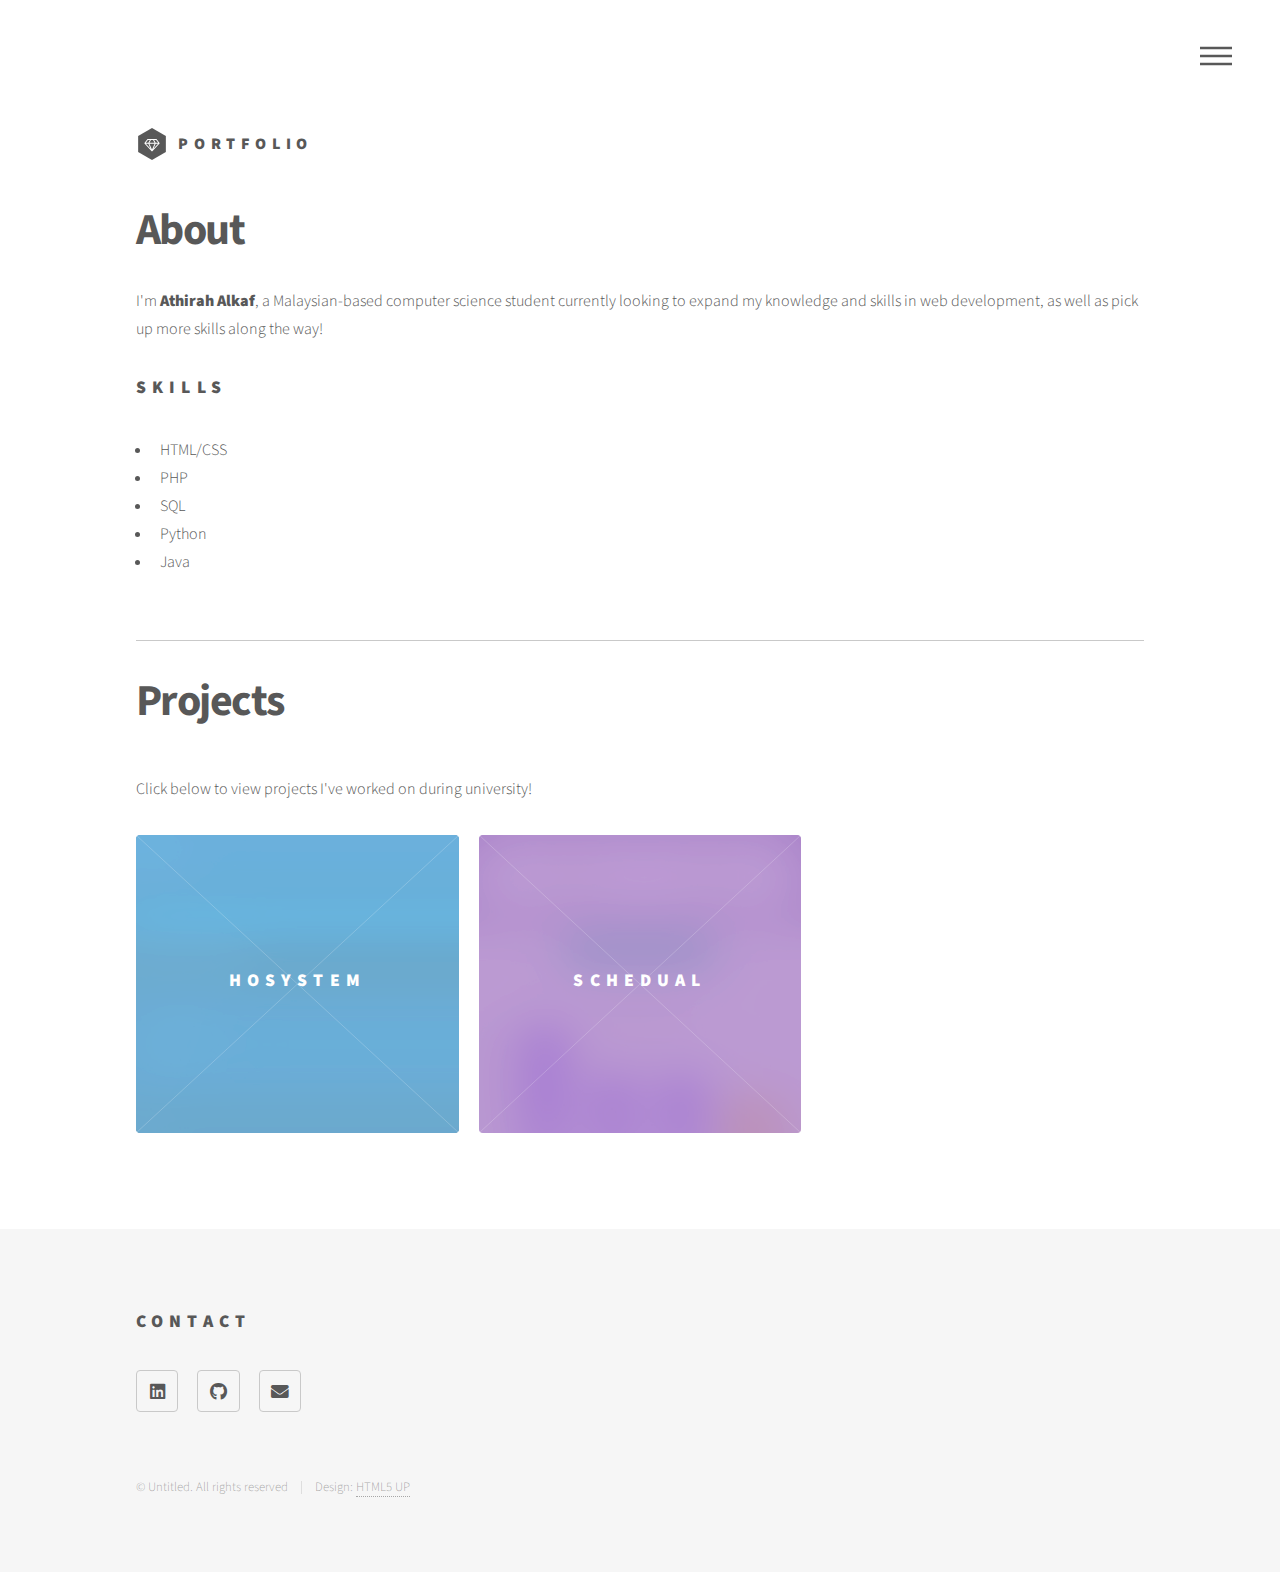
==== index.html @ 3744b85b "Add files via upload" ====
<!DOCTYPE HTML>
<!--
	Phantom by HTML5 UP
	html5up.net | @ajlkn
	Free for personal and commercial use under the CCA 3.0 license (html5up.net/license)
-->
<html>
	<head>
		<title>Athirah Alkaf | Portfolio </title>
		<meta charset="utf-8" />
		<meta name="viewport" content="width=device-width, initial-scale=1, user-scalable=no" />
		<link rel="stylesheet" href="assets/css/main.css" />
		<noscript><link rel="stylesheet" href="assets/css/noscript.css" /></noscript>
	</head>
	<body class="is-preload">
		<!-- Wrapper -->
			<div id="wrapper">

				<!-- Header -->
					<header id="header">
						<div class="inner">

							<!-- Logo -->
								<a href="index.html" class="logo">
									<span class="symbol"><img src="images/logo.svg" alt="" /></span><span class="title">Portfolio</span>
								</a>
							<!-- Nav -->
								<nav>
									<ul>
										<li><a href="#menu">Menu</a></li>
									</ul>
								</nav>
						</div>
					</header>

				<!-- Menu -->
				<nav id="menu">
					<h2>Menu</h2>
					<ul>
						<li><a href="index.html">Home</a></li>
						<li><a href="hosys.html">Hosystem</a></li>
						<li><a href="schedual.html">Schedual</a></li>
					</ul>
				</nav>

				<!-- Main -->
					<div id="main">
						<div class="inner">
							<header>
								<h1>About</h1>
								<p>I'm  <b>Athirah Alkaf</b>, a Malaysian-based computer science student currently looking to expand my knowledge and skills in web development, as well as pick up more skills along the way!</p>
							</header>
							<section>
								<div class="row">
									<div class="col-6 col-12-medium">
										<h2>Skills</h3>
										<ul>
											<li>HTML/CSS</li>
											<li>PHP</li>
											<li>SQL</li>
											<li>Python</li>
											<li>Java</li>
										</ul>
									</div>
								</div>
								<hr>
								<h1>Projects</h1>
								<p>Click below to view projects I've worked on during university!</p>
							</section>
							<section class="tiles">
								<article class="style2">
									<span class="image">
										<img src="images/pic_hosys.jpg" alt="blurred project" />
									</span>
									<a href="hosys.html">
										<h2>Hosystem</h2>
										<div class="content">
											<p>A web-based hospital management system
												for booking appointments.</p>
										</div>
									</a>
								</article>
								<article class="style5">
									<span class="image">
										<img src="images/pic_sched.jpg" alt="blurred project" />
									</span>
									<a href="schedual.html">
										<h2>Schedual</h2>
										<div class="content">
											<p>A web-based scheduling system with slight 
												game mechanics.</p>
										</div>
									</a>
								</article>
							</section>
						</div>
					</div>

				<!-- Footer -->
					<footer id="footer">
						<div class="inner">
							<section>
								<h2>Contact</h2>
								<ul class="icons">
									<li><a href="https://www.linkedin.com/in/athirah-alkaf/" class="icon brands style2 fa-brands fa-linkedin"><span class="label">LinkedIn</span></a></li>
									<li><a href="https://github.com/nuratha" class="icon brands style2 fa-github"><span class="label">GitHub</span></a></li>
									<li><a href="mailto:nurathirah.alkaf@gmail.com" class="icon solid style2 fa-envelope"><span class="label">Email</span></a></li>
								</ul>
							</section>
							<ul class="copyright">
								<li>&copy; Untitled. All rights reserved</li><li>Design: <a href="http://html5up.net">HTML5 UP</a></li>
							</ul>
						</div>
					</footer>

			</div>

		<!-- Scripts -->
			<script src="assets/js/jquery.min.js"></script>
			<script src="assets/js/browser.min.js"></script>
			<script src="assets/js/breakpoints.min.js"></script>
			<script src="assets/js/util.js"></script>
			<script src="assets/js/main.js"></script>

	</body>
</html>
---- assets/css/main.css ----
@import url(fontawesome-all.min.css);
@import url("https://fonts.googleapis.com/css?family=Source+Sans+Pro:300,700,900");

/*
	Phantom by HTML5 UP
	html5up.net | @ajlkn
	Free for personal and commercial use under the CCA 3.0 license (html5up.net/license)
*/

html, body, div, span, applet, object,
iframe, h1, h2, h3, h4, h5, h6, p, blockquote,
pre, a, abbr, acronym, address, big, cite,
code, del, dfn, em, img, ins, kbd, q, s, samp,
small, strike, strong, sub, sup, tt, var, b,
u, i, center, dl, dt, dd, ol, ul, li, fieldset,
form, label, legend, table, caption, tbody,
tfoot, thead, tr, th, td, article, aside,
canvas, details, embed, figure, figcaption,
footer, header, hgroup, menu, nav, output, ruby,
section, summary, time, mark, audio, video {
	margin: 0;
	padding: 0;
	border: 0;
	font-size: 100%;
	font: inherit;
	vertical-align: baseline;}

article, aside, details, figcaption, figure,
footer, header, hgroup, menu, nav, section {
	display: block;}

body {
	line-height: 1;
}

ol, ul {
	list-style: none;
}

blockquote, q {
	quotes: none;
}

	blockquote:before, blockquote:after, q:before, q:after {
		content: '';
		content: none;
	}

table {
	border-collapse: collapse;
	border-spacing: 0;
}

body {
	-webkit-text-size-adjust: none;
}

mark {
	background-color: transparent;
	color: inherit;
}

input::-moz-focus-inner {
	border: 0;
	padding: 0;
}

input, select, textarea {
	-moz-appearance: none;
	-webkit-appearance: none;
	-ms-appearance: none;
	appearance: none;
}

/* Basic */

	@-ms-viewport {
		width: device-width;
	}

	body {
		-ms-overflow-style: scrollbar;
	}

	@media screen and (max-width: 480px) {

		html, body {
			min-width: 320px;
		}

	}

	html {
		box-sizing: border-box;
	}

	*, *:before, *:after {
		box-sizing: inherit;
	}

	body {
		background: #ffffff;
	}

		body.is-preload *, body.is-preload *:before, body.is-preload *:after {
			-moz-animation: none !important;
			-webkit-animation: none !important;
			-ms-animation: none !important;
			animation: none !important;
			-moz-transition: none !important;
			-webkit-transition: none !important;
			-ms-transition: none !important;
			transition: none !important;
		}

/* Type */

	body, input, select, textarea {
		color: #585858;
		font-family: "Source Sans Pro", Helvetica, sans-serif;
		font-size: 16pt;
		font-weight: 300;
		line-height: 1.75;
	}

		@media screen and (max-width: 1680px) {

			body, input, select, textarea {
				font-size: 14pt;
			}

		}

		@media screen and (max-width: 1280px) {

			body, input, select, textarea {
				font-size: 12pt;
			}

		}

	a {
		-moz-transition: border-bottom-color 0.2s ease, color 0.2s ease;
		-webkit-transition: border-bottom-color 0.2s ease, color 0.2s ease;
		-ms-transition: border-bottom-color 0.2s ease, color 0.2s ease;
		transition: border-bottom-color 0.2s ease, color 0.2s ease;
		text-decoration: none;
		color: #585858;
		border-bottom: dotted 1px rgba(88, 88, 88, 0.5);
	}

		a:hover {
			border-bottom-color: transparent;
			color: #f2849e !important;
		}

	strong, b {
		font-weight: 900;
	}

	em, i {
		font-style: italic;
	}

	p {
		margin: 0 0 2em 0;
	}

	h1 {
		font-size: 2.75em;
		font-weight: 700;
		line-height: 1.3;
		margin: 0 0 1em 0;
		letter-spacing: -0.035em;
	}

		h1 a {
			color: inherit;
		}

		@media screen and (max-width: 736px) {

			h1 {
				font-size: 2em;
				margin: 0 0 1em 0;
			}

		}

		@media screen and (max-width: 360px) {

			h1 {
				font-size: 1.75em;
			}

		}

	h2, h3, h4, h5, h6 {
		font-weight: 900;
		line-height: 1.5;
		margin: 0 0 2em 0;
		text-transform: uppercase;
		letter-spacing: 0.35em;
	}

		h2 a, h3 a, h4 a, h5 a, h6 a {
			color: inherit;
		}

	h2 {
		font-size: 1.1em;
	}

	h3 {
		font-size: 1em;
	}

	h4 {
		font-size: 0.8em;
	}

	h5 {
		font-size: 0.8em;
	}

	h6 {
		font-size: 0.8em;
	}

	@media screen and (max-width: 980px) {

		h1 br, h2 br, h3 br, h4 br, h5 br, h6 br {
			display: none;
		}

	}

	@media screen and (max-width: 736px) {

		h2 {
			font-size: 1em;
		}

		h3 {
			font-size: 0.8em;
		}

	}

	sub {
		font-size: 0.8em;
		position: relative;
		top: 0.5em;
	}

	sup {
		font-size: 0.8em;
		position: relative;
		top: -0.5em;
	}

	blockquote {
		border-left: solid 4px #c9c9c9;
		font-style: italic;
		margin: 0 0 2em 0;
		padding: 0.5em 0 0.5em 2em;
	}

	code {
		background: rgba(144, 144, 144, 0.075);
		border-radius: 4px;
		border: solid 1px #c9c9c9;
		font-family: "Courier New", monospace;
		font-size: 0.9em;
		margin: 0 0.25em;
		padding: 0.25em 0.65em;
	}

	pre {
		-webkit-overflow-scrolling: touch;
		font-family: "Courier New", monospace;
		font-size: 0.9em;
		margin: 0 0 2em 0;
	}

		pre code {
			display: block;
			line-height: 1.75;
			padding: 1em 1.5em;
			overflow-x: auto;
		}

	hr {
		border: 0;
		border-bottom: solid 1px #c9c9c9;
		margin: 2em 0;
	}

		hr.major {
			margin: 3em 0;
		}

	.align-left {
		text-align: left;
	}

	.align-center {
		text-align: center;
	}

	.align-right {
		text-align: right;
	}

	.img-center {
		display: block;
  		margin-left: auto;
  		margin-right: auto;
	}

/* Row */

	.row {
		display: flex;
		flex-wrap: wrap;
		box-sizing: border-box;
		align-items: stretch;
	}

		.row > * {
			box-sizing: border-box;
		}

		.row.gtr-uniform > * > :last-child {
			margin-bottom: 0;
		}

		.row.aln-left {
			justify-content: flex-start;
		}

		.row.aln-center {
			justify-content: center;
		}

		.row.aln-right {
			justify-content: flex-end;
		}

		.row.aln-top {
			align-items: flex-start;
		}

		.row.aln-middle {
			align-items: center;
		}

		.row.aln-bottom {
			align-items: flex-end;
		}

		.row > .imp {
			order: -1;
		}

		.row > .col-1 {
			width: 8.33333%;
		}

		.row > .off-1 {
			margin-left: 8.33333%;
		}

		.row > .col-2 {
			width: 16.66667%;
		}

		.row > .off-2 {
			margin-left: 16.66667%;
		}

		.row > .col-3 {
			width: 25%;
		}

		.row > .off-3 {
			margin-left: 25%;
		}

		.row > .col-4 {
			width: 33.33333%;
		}

		.row > .off-4 {
			margin-left: 33.33333%;
		}

		.row > .col-5 {
			width: 41.66667%;
		}

		.row > .off-5 {
			margin-left: 41.66667%;
		}

		.row > .col-6 {
			width: 50%;
		}

		.row > .off-6 {
			margin-left: 50%;
		}

		.row > .col-7 {
			width: 58.33333%;
		}

		.row > .off-7 {
			margin-left: 58.33333%;
		}

		.row > .col-8 {
			width: 66.66667%;
		}

		.row > .off-8 {
			margin-left: 66.66667%;
		}

		.row > .col-9 {
			width: 75%;
		}

		.row > .off-9 {
			margin-left: 75%;
		}

		.row > .col-10 {
			width: 83.33333%;
		}

		.row > .off-10 {
			margin-left: 83.33333%;
		}

		.row > .col-11 {
			width: 91.66667%;
		}

		.row > .off-11 {
			margin-left: 91.66667%;
		}

		.row > .col-12 {
			width: 100%;
		}

		.row > .off-12 {
			margin-left: 100%;
		}

		.row.gtr-0 {
			margin-top: 0;
			margin-left: 0em;
		}

			.row.gtr-0 > * {
				padding: 0 0 0 0em;
			}

			.row.gtr-0.gtr-uniform {
				margin-top: 0em;
			}

				.row.gtr-0.gtr-uniform > * {
					padding-top: 0em;
				}

		.row.gtr-25 {
			margin-top: 0;
			margin-left: -0.5em;
		}

			.row.gtr-25 > * {
				padding: 0 0 0 0.5em;
			}

			.row.gtr-25.gtr-uniform {
				margin-top: -0.5em;
			}

				.row.gtr-25.gtr-uniform > * {
					padding-top: 0.5em;
				}

		.row.gtr-50 {
			margin-top: 0;
			margin-left: -1em;
		}

			.row.gtr-50 > * {
				padding: 0 0 0 1em;
			}

			.row.gtr-50.gtr-uniform {
				margin-top: -1em;
			}

				.row.gtr-50.gtr-uniform > * {
					padding-top: 1em;
				}

		.row {
			margin-top: 0;
			margin-left: -2em;
		}

			.row > * {
				padding: 0 0 0 2em;
			}

			.row.gtr-uniform {
				margin-top: -2em;
			}

				.row.gtr-uniform > * {
					padding-top: 2em;
				}

		.row.gtr-150 {
			margin-top: 0;
			margin-left: -3em;
		}

			.row.gtr-150 > * {
				padding: 0 0 0 3em;
			}

			.row.gtr-150.gtr-uniform {
				margin-top: -3em;
			}

				.row.gtr-150.gtr-uniform > * {
					padding-top: 3em;
				}

		.row.gtr-200 {
			margin-top: 0;
			margin-left: -4em;
		}

			.row.gtr-200 > * {
				padding: 0 0 0 4em;
			}

			.row.gtr-200.gtr-uniform {
				margin-top: -4em;
			}

				.row.gtr-200.gtr-uniform > * {
					padding-top: 4em;
				}

		@media screen and (max-width: 1680px) {

			.row {
				display: flex;
				flex-wrap: wrap;
				box-sizing: border-box;
				align-items: stretch;
			}

				.row > * {
					box-sizing: border-box;
				}

				.row.gtr-uniform > * > :last-child {
					margin-bottom: 0;
				}

				.row.aln-left {
					justify-content: flex-start;
				}

				.row.aln-center {
					justify-content: center;
				}

				.row.aln-right {
					justify-content: flex-end;
				}

				.row.aln-top {
					align-items: flex-start;
				}

				.row.aln-middle {
					align-items: center;
				}

				.row.aln-bottom {
					align-items: flex-end;
				}

				.row > .imp-xlarge {
					order: -1;
				}

				.row > .col-1-xlarge {
					width: 8.33333%;
				}

				.row > .off-1-xlarge {
					margin-left: 8.33333%;
				}

				.row > .col-2-xlarge {
					width: 16.66667%;
				}

				.row > .off-2-xlarge {
					margin-left: 16.66667%;
				}

				.row > .col-3-xlarge {
					width: 25%;
				}

				.row > .off-3-xlarge {
					margin-left: 25%;
				}

				.row > .col-4-xlarge {
					width: 33.33333%;
				}

				.row > .off-4-xlarge {
					margin-left: 33.33333%;
				}

				.row > .col-5-xlarge {
					width: 41.66667%;
				}

				.row > .off-5-xlarge {
					margin-left: 41.66667%;
				}

				.row > .col-6-xlarge {
					width: 50%;
				}

				.row > .off-6-xlarge {
					margin-left: 50%;
				}

				.row > .col-7-xlarge {
					width: 58.33333%;
				}

				.row > .off-7-xlarge {
					margin-left: 58.33333%;
				}

				.row > .col-8-xlarge {
					width: 66.66667%;
				}

				.row > .off-8-xlarge {
					margin-left: 66.66667%;
				}

				.row > .col-9-xlarge {
					width: 75%;
				}

				.row > .off-9-xlarge {
					margin-left: 75%;
				}

				.row > .col-10-xlarge {
					width: 83.33333%;
				}

				.row > .off-10-xlarge {
					margin-left: 83.33333%;
				}

				.row > .col-11-xlarge {
					width: 91.66667%;
				}

				.row > .off-11-xlarge {
					margin-left: 91.66667%;
				}

				.row > .col-12-xlarge {
					width: 100%;
				}

				.row > .off-12-xlarge {
					margin-left: 100%;
				}

				.row.gtr-0 {
					margin-top: 0;
					margin-left: 0em;
				}

					.row.gtr-0 > * {
						padding: 0 0 0 0em;
					}

					.row.gtr-0.gtr-uniform {
						margin-top: 0em;
					}

						.row.gtr-0.gtr-uniform > * {
							padding-top: 0em;
						}

				.row.gtr-25 {
					margin-top: 0;
					margin-left: -0.5em;
				}

					.row.gtr-25 > * {
						padding: 0 0 0 0.5em;
					}

					.row.gtr-25.gtr-uniform {
						margin-top: -0.5em;
					}

						.row.gtr-25.gtr-uniform > * {
							padding-top: 0.5em;
						}

				.row.gtr-50 {
					margin-top: 0;
					margin-left: -1em;
				}

					.row.gtr-50 > * {
						padding: 0 0 0 1em;
					}

					.row.gtr-50.gtr-uniform {
						margin-top: -1em;
					}

						.row.gtr-50.gtr-uniform > * {
							padding-top: 1em;
						}

				.row {
					margin-top: 0;
					margin-left: -2em;
				}

					.row > * {
						padding: 0 0 0 2em;
					}

					.row.gtr-uniform {
						margin-top: -2em;
					}

						.row.gtr-uniform > * {
							padding-top: 2em;
						}

				.row.gtr-150 {
					margin-top: 0;
					margin-left: -3em;
				}

					.row.gtr-150 > * {
						padding: 0 0 0 3em;
					}

					.row.gtr-150.gtr-uniform {
						margin-top: -3em;
					}

						.row.gtr-150.gtr-uniform > * {
							padding-top: 3em;
						}

				.row.gtr-200 {
					margin-top: 0;
					margin-left: -4em;
				}

					.row.gtr-200 > * {
						padding: 0 0 0 4em;
					}

					.row.gtr-200.gtr-uniform {
						margin-top: -4em;
					}

						.row.gtr-200.gtr-uniform > * {
							padding-top: 4em;
						}

		}

		@media screen and (max-width: 1280px) {

			.row {
				display: flex;
				flex-wrap: wrap;
				box-sizing: border-box;
				align-items: stretch;
			}

				.row > * {
					box-sizing: border-box;
				}

				.row.gtr-uniform > * > :last-child {
					margin-bottom: 0;
				}

				.row.aln-left {
					justify-content: flex-start;
				}

				.row.aln-center {
					justify-content: center;
				}

				.row.aln-right {
					justify-content: flex-end;
				}

				.row.aln-top {
					align-items: flex-start;
				}

				.row.aln-middle {
					align-items: center;
				}

				.row.aln-bottom {
					align-items: flex-end;
				}

				.row > .imp-large {
					order: -1;
				}

				.row > .col-1-large {
					width: 8.33333%;
				}

				.row > .off-1-large {
					margin-left: 8.33333%;
				}

				.row > .col-2-large {
					width: 16.66667%;
				}

				.row > .off-2-large {
					margin-left: 16.66667%;
				}

				.row > .col-3-large {
					width: 25%;
				}

				.row > .off-3-large {
					margin-left: 25%;
				}

				.row > .col-4-large {
					width: 33.33333%;
				}

				.row > .off-4-large {
					margin-left: 33.33333%;
				}

				.row > .col-5-large {
					width: 41.66667%;
				}

				.row > .off-5-large {
					margin-left: 41.66667%;
				}

				.row > .col-6-large {
					width: 50%;
				}

				.row > .off-6-large {
					margin-left: 50%;
				}

				.row > .col-7-large {
					width: 58.33333%;
				}

				.row > .off-7-large {
					margin-left: 58.33333%;
				}

				.row > .col-8-large {
					width: 66.66667%;
				}

				.row > .off-8-large {
					margin-left: 66.66667%;
				}

				.row > .col-9-large {
					width: 75%;
				}

				.row > .off-9-large {
					margin-left: 75%;
				}

				.row > .col-10-large {
					width: 83.33333%;
				}

				.row > .off-10-large {
					margin-left: 83.33333%;
				}

				.row > .col-11-large {
					width: 91.66667%;
				}

				.row > .off-11-large {
					margin-left: 91.66667%;
				}

				.row > .col-12-large {
					width: 100%;
				}

				.row > .off-12-large {
					margin-left: 100%;
				}

				.row.gtr-0 {
					margin-top: 0;
					margin-left: 0em;
				}

					.row.gtr-0 > * {
						padding: 0 0 0 0em;
					}

					.row.gtr-0.gtr-uniform {
						margin-top: 0em;
					}

						.row.gtr-0.gtr-uniform > * {
							padding-top: 0em;
						}

				.row.gtr-25 {
					margin-top: 0;
					margin-left: -0.5em;
				}

					.row.gtr-25 > * {
						padding: 0 0 0 0.5em;
					}

					.row.gtr-25.gtr-uniform {
						margin-top: -0.5em;
					}

						.row.gtr-25.gtr-uniform > * {
							padding-top: 0.5em;
						}

				.row.gtr-50 {
					margin-top: 0;
					margin-left: -1em;
				}

					.row.gtr-50 > * {
						padding: 0 0 0 1em;
					}

					.row.gtr-50.gtr-uniform {
						margin-top: -1em;
					}

						.row.gtr-50.gtr-uniform > * {
							padding-top: 1em;
						}

				.row {
					margin-top: 0;
					margin-left: -2em;
				}

					.row > * {
						padding: 0 0 0 2em;
					}

					.row.gtr-uniform {
						margin-top: -2em;
					}

						.row.gtr-uniform > * {
							padding-top: 2em;
						}

				.row.gtr-150 {
					margin-top: 0;
					margin-left: -3em;
				}

					.row.gtr-150 > * {
						padding: 0 0 0 3em;
					}

					.row.gtr-150.gtr-uniform {
						margin-top: -3em;
					}

						.row.gtr-150.gtr-uniform > * {
							padding-top: 3em;
						}

				.row.gtr-200 {
					margin-top: 0;
					margin-left: -4em;
				}

					.row.gtr-200 > * {
						padding: 0 0 0 4em;
					}

					.row.gtr-200.gtr-uniform {
						margin-top: -4em;
					}

						.row.gtr-200.gtr-uniform > * {
							padding-top: 4em;
						}

		}

		@media screen and (max-width: 980px) {

			.row {
				display: flex;
				flex-wrap: wrap;
				box-sizing: border-box;
				align-items: stretch;
			}

				.row > * {
					box-sizing: border-box;
				}

				.row.gtr-uniform > * > :last-child {
					margin-bottom: 0;
				}

				.row.aln-left {
					justify-content: flex-start;
				}

				.row.aln-center {
					justify-content: center;
				}

				.row.aln-right {
					justify-content: flex-end;
				}

				.row.aln-top {
					align-items: flex-start;
				}

				.row.aln-middle {
					align-items: center;
				}

				.row.aln-bottom {
					align-items: flex-end;
				}

				.row > .imp-medium {
					order: -1;
				}

				.row > .col-1-medium {
					width: 8.33333%;
				}

				.row > .off-1-medium {
					margin-left: 8.33333%;
				}

				.row > .col-2-medium {
					width: 16.66667%;
				}

				.row > .off-2-medium {
					margin-left: 16.66667%;
				}

				.row > .col-3-medium {
					width: 25%;
				}

				.row > .off-3-medium {
					margin-left: 25%;
				}

				.row > .col-4-medium {
					width: 33.33333%;
				}

				.row > .off-4-medium {
					margin-left: 33.33333%;
				}

				.row > .col-5-medium {
					width: 41.66667%;
				}

				.row > .off-5-medium {
					margin-left: 41.66667%;
				}

				.row > .col-6-medium {
					width: 50%;
				}

				.row > .off-6-medium {
					margin-left: 50%;
				}

				.row > .col-7-medium {
					width: 58.33333%;
				}

				.row > .off-7-medium {
					margin-left: 58.33333%;
				}

				.row > .col-8-medium {
					width: 66.66667%;
				}

				.row > .off-8-medium {
					margin-left: 66.66667%;
				}

				.row > .col-9-medium {
					width: 75%;
				}

				.row > .off-9-medium {
					margin-left: 75%;
				}

				.row > .col-10-medium {
					width: 83.33333%;
				}

				.row > .off-10-medium {
					margin-left: 83.33333%;
				}

				.row > .col-11-medium {
					width: 91.66667%;
				}

				.row > .off-11-medium {
					margin-left: 91.66667%;
				}

				.row > .col-12-medium {
					width: 100%;
				}

				.row > .off-12-medium {
					margin-left: 100%;
				}

				.row.gtr-0 {
					margin-top: 0;
					margin-left: 0em;
				}

					.row.gtr-0 > * {
						padding: 0 0 0 0em;
					}

					.row.gtr-0.gtr-uniform {
						margin-top: 0em;
					}

						.row.gtr-0.gtr-uniform > * {
							padding-top: 0em;
						}

				.row.gtr-25 {
					margin-top: 0;
					margin-left: -0.375em;
				}

					.row.gtr-25 > * {
						padding: 0 0 0 0.375em;
					}

					.row.gtr-25.gtr-uniform {
						margin-top: -0.375em;
					}

						.row.gtr-25.gtr-uniform > * {
							padding-top: 0.375em;
						}

				.row.gtr-50 {
					margin-top: 0;
					margin-left: -0.75em;
				}

					.row.gtr-50 > * {
						padding: 0 0 0 0.75em;
					}

					.row.gtr-50.gtr-uniform {
						margin-top: -0.75em;
					}

						.row.gtr-50.gtr-uniform > * {
							padding-top: 0.75em;
						}

				.row {
					margin-top: 0;
					margin-left: -1.5em;
				}

					.row > * {
						padding: 0 0 0 1.5em;
					}

					.row.gtr-uniform {
						margin-top: -1.5em;
					}

						.row.gtr-uniform > * {
							padding-top: 1.5em;
						}

				.row.gtr-150 {
					margin-top: 0;
					margin-left: -2.25em;
				}

					.row.gtr-150 > * {
						padding: 0 0 0 2.25em;
					}

					.row.gtr-150.gtr-uniform {
						margin-top: -2.25em;
					}

						.row.gtr-150.gtr-uniform > * {
							padding-top: 2.25em;
						}

				.row.gtr-200 {
					margin-top: 0;
					margin-left: -3em;
				}

					.row.gtr-200 > * {
						padding: 0 0 0 3em;
					}

					.row.gtr-200.gtr-uniform {
						margin-top: -3em;
					}

						.row.gtr-200.gtr-uniform > * {
							padding-top: 3em;
						}

		}

		@media screen and (max-width: 736px) {

			.row {
				display: flex;
				flex-wrap: wrap;
				box-sizing: border-box;
				align-items: stretch;
			}

				.row > * {
					box-sizing: border-box;
				}

				.row.gtr-uniform > * > :last-child {
					margin-bottom: 0;
				}

				.row.aln-left {
					justify-content: flex-start;
				}

				.row.aln-center {
					justify-content: center;
				}

				.row.aln-right {
					justify-content: flex-end;
				}

				.row.aln-top {
					align-items: flex-start;
				}

				.row.aln-middle {
					align-items: center;
				}

				.row.aln-bottom {
					align-items: flex-end;
				}

				.row > .imp-small {
					order: -1;
				}

				.row > .col-1-small {
					width: 8.33333%;
				}

				.row > .off-1-small {
					margin-left: 8.33333%;
				}

				.row > .col-2-small {
					width: 16.66667%;
				}

				.row > .off-2-small {
					margin-left: 16.66667%;
				}

				.row > .col-3-small {
					width: 25%;
				}

				.row > .off-3-small {
					margin-left: 25%;
				}

				.row > .col-4-small {
					width: 33.33333%;
				}

				.row > .off-4-small {
					margin-left: 33.33333%;
				}

				.row > .col-5-small {
					width: 41.66667%;
				}

				.row > .off-5-small {
					margin-left: 41.66667%;
				}

				.row > .col-6-small {
					width: 50%;
				}

				.row > .off-6-small {
					margin-left: 50%;
				}

				.row > .col-7-small {
					width: 58.33333%;
				}

				.row > .off-7-small {
					margin-left: 58.33333%;
				}

				.row > .col-8-small {
					width: 66.66667%;
				}

				.row > .off-8-small {
					margin-left: 66.66667%;
				}

				.row > .col-9-small {
					width: 75%;
				}

				.row > .off-9-small {
					margin-left: 75%;
				}

				.row > .col-10-small {
					width: 83.33333%;
				}

				.row > .off-10-small {
					margin-left: 83.33333%;
				}

				.row > .col-11-small {
					width: 91.66667%;
				}

				.row > .off-11-small {
					margin-left: 91.66667%;
				}

				.row > .col-12-small {
					width: 100%;
				}

				.row > .off-12-small {
					margin-left: 100%;
				}

				.row.gtr-0 {
					margin-top: 0;
					margin-left: 0em;
				}

					.row.gtr-0 > * {
						padding: 0 0 0 0em;
					}

					.row.gtr-0.gtr-uniform {
						margin-top: 0em;
					}

						.row.gtr-0.gtr-uniform > * {
							padding-top: 0em;
						}

				.row.gtr-25 {
					margin-top: 0;
					margin-left: -0.25em;
				}

					.row.gtr-25 > * {
						padding: 0 0 0 0.25em;
					}

					.row.gtr-25.gtr-uniform {
						margin-top: -0.25em;
					}

						.row.gtr-25.gtr-uniform > * {
							padding-top: 0.25em;
						}

				.row.gtr-50 {
					margin-top: 0;
					margin-left: -0.5em;
				}

					.row.gtr-50 > * {
						padding: 0 0 0 0.5em;
					}

					.row.gtr-50.gtr-uniform {
						margin-top: -0.5em;
					}

						.row.gtr-50.gtr-uniform > * {
							padding-top: 0.5em;
						}

				.row {
					margin-top: 0;
					margin-left: -1em;
				}

					.row > * {
						padding: 0 0 0 1em;
					}

					.row.gtr-uniform {
						margin-top: -1em;
					}

						.row.gtr-uniform > * {
							padding-top: 1em;
						}

				.row.gtr-150 {
					margin-top: 0;
					margin-left: -1.5em;
				}

					.row.gtr-150 > * {
						padding: 0 0 0 1.5em;
					}

					.row.gtr-150.gtr-uniform {
						margin-top: -1.5em;
					}

						.row.gtr-150.gtr-uniform > * {
							padding-top: 1.5em;
						}

				.row.gtr-200 {
					margin-top: 0;
					margin-left: -2em;
				}

					.row.gtr-200 > * {
						padding: 0 0 0 2em;
					}

					.row.gtr-200.gtr-uniform {
						margin-top: -2em;
					}

						.row.gtr-200.gtr-uniform > * {
							padding-top: 2em;
						}

		}

		@media screen and (max-width: 480px) {

			.row {
				display: flex;
				flex-wrap: wrap;
				box-sizing: border-box;
				align-items: stretch;
			}

				.row > * {
					box-sizing: border-box;
				}

				.row.gtr-uniform > * > :last-child {
					margin-bottom: 0;
				}

				.row.aln-left {
					justify-content: flex-start;
				}

				.row.aln-center {
					justify-content: center;
				}

				.row.aln-right {
					justify-content: flex-end;
				}

				.row.aln-top {
					align-items: flex-start;
				}

				.row.aln-middle {
					align-items: center;
				}

				.row.aln-bottom {
					align-items: flex-end;
				}

				.row > .imp-xsmall {
					order: -1;
				}

				.row > .col-1-xsmall {
					width: 8.33333%;
				}

				.row > .off-1-xsmall {
					margin-left: 8.33333%;
				}

				.row > .col-2-xsmall {
					width: 16.66667%;
				}

				.row > .off-2-xsmall {
					margin-left: 16.66667%;
				}

				.row > .col-3-xsmall {
					width: 25%;
				}

				.row > .off-3-xsmall {
					margin-left: 25%;
				}

				.row > .col-4-xsmall {
					width: 33.33333%;
				}

				.row > .off-4-xsmall {
					margin-left: 33.33333%;
				}

				.row > .col-5-xsmall {
					width: 41.66667%;
				}

				.row > .off-5-xsmall {
					margin-left: 41.66667%;
				}

				.row > .col-6-xsmall {
					width: 50%;
				}

				.row > .off-6-xsmall {
					margin-left: 50%;
				}

				.row > .col-7-xsmall {
					width: 58.33333%;
				}

				.row > .off-7-xsmall {
					margin-left: 58.33333%;
				}

				.row > .col-8-xsmall {
					width: 66.66667%;
				}

				.row > .off-8-xsmall {
					margin-left: 66.66667%;
				}

				.row > .col-9-xsmall {
					width: 75%;
				}

				.row > .off-9-xsmall {
					margin-left: 75%;
				}

				.row > .col-10-xsmall {
					width: 83.33333%;
				}

				.row > .off-10-xsmall {
					margin-left: 83.33333%;
				}

				.row > .col-11-xsmall {
					width: 91.66667%;
				}

				.row > .off-11-xsmall {
					margin-left: 91.66667%;
				}

				.row > .col-12-xsmall {
					width: 100%;
				}

				.row > .off-12-xsmall {
					margin-left: 100%;
				}

				.row.gtr-0 {
					margin-top: 0;
					margin-left: 0em;
				}

					.row.gtr-0 > * {
						padding: 0 0 0 0em;
					}

					.row.gtr-0.gtr-uniform {
						margin-top: 0em;
					}

						.row.gtr-0.gtr-uniform > * {
							padding-top: 0em;
						}

				.row.gtr-25 {
					margin-top: 0;
					margin-left: -0.25em;
				}

					.row.gtr-25 > * {
						padding: 0 0 0 0.25em;
					}

					.row.gtr-25.gtr-uniform {
						margin-top: -0.25em;
					}

						.row.gtr-25.gtr-uniform > * {
							padding-top: 0.25em;
						}

				.row.gtr-50 {
					margin-top: 0;
					margin-left: -0.5em;
				}

					.row.gtr-50 > * {
						padding: 0 0 0 0.5em;
					}

					.row.gtr-50.gtr-uniform {
						margin-top: -0.5em;
					}

						.row.gtr-50.gtr-uniform > * {
							padding-top: 0.5em;
						}

				.row {
					margin-top: 0;
					margin-left: -1em;
				}

					.row > * {
						padding: 0 0 0 1em;
					}

					.row.gtr-uniform {
						margin-top: -1em;
					}

						.row.gtr-uniform > * {
							padding-top: 1em;
						}

				.row.gtr-150 {
					margin-top: 0;
					margin-left: -1.5em;
				}

					.row.gtr-150 > * {
						padding: 0 0 0 1.5em;
					}

					.row.gtr-150.gtr-uniform {
						margin-top: -1.5em;
					}

						.row.gtr-150.gtr-uniform > * {
							padding-top: 1.5em;
						}

				.row.gtr-200 {
					margin-top: 0;
					margin-left: -2em;
				}

					.row.gtr-200 > * {
						padding: 0 0 0 2em;
					}

					.row.gtr-200.gtr-uniform {
						margin-top: -2em;
					}

						.row.gtr-200.gtr-uniform > * {
							padding-top: 2em;
						}

		}

/* Section/Article */

	section.special, article.special {
		text-align: center;
	}

	header p {
		margin-top: -1em;
	}

	@media screen and (max-width: 736px) {

		header p {
			margin-top: 0;
		}

	}

/* Icon */

	.icon {
		text-decoration: none;
		border-bottom: none;
		position: relative;
	}

		.icon:before {
			-moz-osx-font-smoothing: grayscale;
			-webkit-font-smoothing: antialiased;
			display: inline-block;
			font-style: normal;
			font-variant: normal;
			text-rendering: auto;
			line-height: 1;
			text-transform: none !important;
			font-family: 'Font Awesome 5 Free';
			font-weight: 400;
		}

		.icon > .label {
			display: none;
		}

		.icon:before {
			line-height: inherit;
		}

		.icon.solid:before {
			font-weight: 900;
		}

		.icon.brands:before {
			font-family: 'Font Awesome 5 Brands';
		}

		.icon.style2 {
			-moz-transition: background-color 0.2s ease-in-out, color 0.2s ease-in-out, border-color 0.2s ease-in-out;
			-webkit-transition: background-color 0.2s ease-in-out, color 0.2s ease-in-out, border-color 0.2s ease-in-out;
			-ms-transition: background-color 0.2s ease-in-out, color 0.2s ease-in-out, border-color 0.2s ease-in-out;
			transition: background-color 0.2s ease-in-out, color 0.2s ease-in-out, border-color 0.2s ease-in-out;
			background-color: transparent;
			border: solid 1px #c9c9c9;
			border-radius: 4px;
			width: 2.65em;
			height: 2.65em;
			display: inline-block;
			text-align: center;
			line-height: 2.65em;
			color: inherit;
		}

			.icon.style2:before {
				font-size: 1.1em;
			}

			.icon.style2:hover {
				color: #f2849e;
				border-color: #f2849e;
			}

			.icon.style2:active {
				background-color: rgba(242, 132, 158, 0.1);
			}

/* List */

	ol {
		list-style: decimal;
		margin: 0 0 2em 0;
		padding-left: 1.25em;
	}

		ol li {
			padding-left: 0.25em;
		}

	ul {
		list-style: disc;
		margin: 0 0 2em 0;
		padding-left: 1em;
	}

		ul li {
			padding-left: 0.5em;
		}

		ul.alt {
			list-style: none;
			padding-left: 0;
		}

			ul.alt li {
				border-top: solid 1px #c9c9c9;
				padding: 0.5em 0;
			}

				ul.alt li:first-child {
					border-top: 0;
					padding-top: 0;
				}

	dl {
		margin: 0 0 2em 0;
	}

		dl dt {
			display: block;
			font-weight: 900;
			margin: 0 0 1em 0;
		}

		dl dd {
			margin-left: 2em;
		}

/* Actions */

	ul.actions {
		display: -moz-flex;
		display: -webkit-flex;
		display: -ms-flex;
		display: flex;
		cursor: default;
		list-style: none;
		margin-left: -1em;
		padding-left: 0;
	}

		ul.actions li {
			padding: 0 0 0 1em;
			vertical-align: middle;
		}

		ul.actions.special {
			-moz-justify-content: center;
			-webkit-justify-content: center;
			-ms-justify-content: center;
			justify-content: center;
			width: 100%;
			margin-left: 0;
		}

			ul.actions.special li:first-child {
				padding-left: 0;
			}

		ul.actions.stacked {
			-moz-flex-direction: column;
			-webkit-flex-direction: column;
			-ms-flex-direction: column;
			flex-direction: column;
			margin-left: 0;
		}

			ul.actions.stacked li {
				padding: 1.3em 0 0 0;
			}

				ul.actions.stacked li:first-child {
					padding-top: 0;
				}

		ul.actions.fit {
			width: calc(100% + 1em);
		}

			ul.actions.fit li {
				-moz-flex-grow: 1;
				-webkit-flex-grow: 1;
				-ms-flex-grow: 1;
				flex-grow: 1;
				-moz-flex-shrink: 1;
				-webkit-flex-shrink: 1;
				-ms-flex-shrink: 1;
				flex-shrink: 1;
				width: 100%;
			}

				ul.actions.fit li > * {
					width: 100%;
				}

			ul.actions.fit.stacked {
				width: 100%;
			}

		@media screen and (max-width: 480px) {

			ul.actions:not(.fixed) {
				-moz-flex-direction: column;
				-webkit-flex-direction: column;
				-ms-flex-direction: column;
				flex-direction: column;
				margin-left: 0;
				width: 100% !important;
			}

				ul.actions:not(.fixed) li {
					-moz-flex-grow: 1;
					-webkit-flex-grow: 1;
					-ms-flex-grow: 1;
					flex-grow: 1;
					-moz-flex-shrink: 1;
					-webkit-flex-shrink: 1;
					-ms-flex-shrink: 1;
					flex-shrink: 1;
					padding: 1em 0 0 0;
					text-align: center;
					width: 100%;
				}

					ul.actions:not(.fixed) li > * {
						width: 100%;
					}

					ul.actions:not(.fixed) li:first-child {
						padding-top: 0;
					}

					ul.actions:not(.fixed) li input[type="submit"],
					ul.actions:not(.fixed) li input[type="reset"],
					ul.actions:not(.fixed) li input[type="button"],
					ul.actions:not(.fixed) li button,
					ul.actions:not(.fixed) li .button {
						width: 100%;
					}

						ul.actions:not(.fixed) li input[type="submit"].icon:before,
						ul.actions:not(.fixed) li input[type="reset"].icon:before,
						ul.actions:not(.fixed) li input[type="button"].icon:before,
						ul.actions:not(.fixed) li button.icon:before,
						ul.actions:not(.fixed) li .button.icon:before {
							margin-left: -0.5rem;
						}

		}

/* Icons */

	ul.icons {
		cursor: default;
		list-style: none;
		padding-left: 0;
		margin: -1em 0 2em -1em;
	}

		ul.icons li {
			display: inline-block;
			padding: 1em 0 0 1em;
		}

/* Form */

	form {
		margin: 0 0 2em 0;
		overflow-x: hidden;
	}

		form > :last-child {
			margin-bottom: 0;
		}

		form > .fields {
			display: -moz-flex;
			display: -webkit-flex;
			display: -ms-flex;
			display: flex;
			-moz-flex-wrap: wrap;
			-webkit-flex-wrap: wrap;
			-ms-flex-wrap: wrap;
			flex-wrap: wrap;
			width: calc(100% + 3em);
			margin: -1.5em 0 2em -1.5em;
		}

			form > .fields > .field {
				-moz-flex-grow: 0;
				-webkit-flex-grow: 0;
				-ms-flex-grow: 0;
				flex-grow: 0;
				-moz-flex-shrink: 0;
				-webkit-flex-shrink: 0;
				-ms-flex-shrink: 0;
				flex-shrink: 0;
				padding: 1.5em 0 0 1.5em;
				width: calc(100% - 1.5em);
			}

				form > .fields > .field.half {
					width: calc(50% - 0.75em);
				}

				form > .fields > .field.third {
					width: calc(100%/3 - 0.5em);
				}

				form > .fields > .field.quarter {
					width: calc(25% - 0.375em);
				}

		@media screen and (max-width: 480px) {

			form > .fields {
				width: calc(100% + 3em);
				margin: -1.5em 0 2em -1.5em;
			}

				form > .fields > .field {
					padding: 1.5em 0 0 1.5em;
					width: calc(100% - 1.5em);
				}

					form > .fields > .field.half {
						width: calc(100% - 1.5em);
					}

					form > .fields > .field.third {
						width: calc(100% - 1.5em);
					}

					form > .fields > .field.quarter {
						width: calc(100% - 1.5em);
					}

		}

	label {
		display: block;
		font-size: 0.9em;
		font-weight: 900;
		margin: 0 0 1em 0;
	}

	input[type="text"],
	input[type="password"],
	input[type="email"],
	input[type="tel"],
	select,
	textarea {
		-moz-appearance: none;
		-webkit-appearance: none;
		-ms-appearance: none;
		appearance: none;
		background-color: transparent;
		border: none;
		border-radius: 0;
		border-bottom: solid 1px #c9c9c9;
		color: inherit;
		display: block;
		outline: 0;
		padding: 0;
		text-decoration: none;
		width: 100%;
	}

		input[type="text"]:invalid,
		input[type="password"]:invalid,
		input[type="email"]:invalid,
		input[type="tel"]:invalid,
		select:invalid,
		textarea:invalid {
			box-shadow: none;
		}

		input[type="text"]:focus,
		input[type="password"]:focus,
		input[type="email"]:focus,
		input[type="tel"]:focus,
		select:focus,
		textarea:focus {
			border-bottom-color: #f2849e;
			box-shadow: inset 0 -1px 0 0 #f2849e;
		}

	select {
		background-image: url("data:image/svg+xml;charset=utf8,%3Csvg xmlns='http://www.w3.org/2000/svg' width='40' height='40' preserveAspectRatio='none' viewBox='0 0 40 40'%3E%3Cpath d='M9.4,12.3l10.4,10.4l10.4-10.4c0.2-0.2,0.5-0.4,0.9-0.4c0.3,0,0.6,0.1,0.9,0.4l3.3,3.3c0.2,0.2,0.4,0.5,0.4,0.9 c0,0.4-0.1,0.6-0.4,0.9L20.7,31.9c-0.2,0.2-0.5,0.4-0.9,0.4c-0.3,0-0.6-0.1-0.9-0.4L4.3,17.3c-0.2-0.2-0.4-0.5-0.4-0.9 c0-0.4,0.1-0.6,0.4-0.9l3.3-3.3c0.2-0.2,0.5-0.4,0.9-0.4S9.1,12.1,9.4,12.3z' fill='%23c9c9c9' /%3E%3C/svg%3E");
		background-size: 1.25rem;
		background-repeat: no-repeat;
		background-position: calc(100% - 1rem) center;
		height: 3em;
		padding-right: 3em;
		text-overflow: ellipsis;
	}

		select option {
			background: #ffffff;
		}

		select:focus::-ms-value {
			background-color: transparent;
		}

		select::-ms-expand {
			display: none;
		}

	input[type="text"],
	input[type="password"],
	input[type="email"],
	select {
		height: 3em;
	}

	textarea {
		padding: 0;
		min-height: 3.75em;
	}

	input[type="checkbox"],
	input[type="radio"] {
		-moz-appearance: none;
		-webkit-appearance: none;
		-ms-appearance: none;
		appearance: none;
		display: block;
		float: left;
		margin-right: -2em;
		opacity: 0;
		width: 1em;
		z-index: -1;
	}

		input[type="checkbox"] + label,
		input[type="radio"] + label {
			text-decoration: none;
			color: #585858;
			cursor: pointer;
			display: inline-block;
			font-size: 1em;
			font-weight: 300;
			padding-left: 2.55em;
			padding-right: 0.75em;
			position: relative;
		}

			input[type="checkbox"] + label:before,
			input[type="radio"] + label:before {
				-moz-osx-font-smoothing: grayscale;
				-webkit-font-smoothing: antialiased;
				display: inline-block;
				font-style: normal;
				font-variant: normal;
				text-rendering: auto;
				line-height: 1;
				text-transform: none !important;
				font-family: 'Font Awesome 5 Free';
				font-weight: 900;
			}

			input[type="checkbox"] + label:before,
			input[type="radio"] + label:before {
				border-radius: 4px;
				border: solid 1px #c9c9c9;
				content: '';
				display: inline-block;
				font-size: 0.8em;
				height: 2.25em;
				left: 0;
				line-height: 2.25em;
				position: absolute;
				text-align: center;
				top: 0;
				width: 2.25em;
			}

		input[type="checkbox"]:checked + label:before,
		input[type="radio"]:checked + label:before {
			background: #585858;
			border-color: #585858;
			color: #ffffff;
			content: '\f00c';
		}

		input[type="checkbox"]:focus + label:before,
		input[type="radio"]:focus + label:before {
			border-color: #f2849e;
			box-shadow: 0 0 0 1px #f2849e;
		}

	input[type="checkbox"] + label:before {
		border-radius: 4px;
	}

	input[type="radio"] + label:before {
		border-radius: 100%;
	}

/* Box */

	.box {
		border-radius: 4px;
		border: solid 1px #c9c9c9;
		margin-bottom: 2em;
		padding: 1.5em;
	}

		.box > :last-child,
		.box > :last-child > :last-child,
		.box > :last-child > :last-child > :last-child {
			margin-bottom: 0;
		}

		.box.alt {
			border: 0;
			border-radius: 0;
			padding: 0;
		}

/* Image */

	.image {
		border-radius: 4px;
		border: 0;
		display: inline-block;
		position: relative;
	}

		.image img {
			border-radius: 4px;
			display: block;
		}

		.image.left, .image.right {
			max-width: 40%;
		}

			.image.left img, .image.right img {
				width: 100%;
			}

		.image.left {
			float: left;
			padding: 0 1.5em 1em 0;
			top: 0.25em;
		}

		.image.right {
			float: right;
			padding: 0 0 1em 1.5em;
			top: 0.25em;
		}

		.image.fit {
			display: block;
			margin: 0 0 2em 0;
			width: 100%;
		}

			.image.fit img {
				width: 100%;
			}

		.image.main {
			display: block;
			margin: 0 0 3em 0;
			width: 100%;
		}

			.image.main img {
				width: 100%;
			}

			@media screen and (max-width: 736px) {

				.image.main {
					margin: 0 0 2em 0;
				}

			}

/* Table */

	.table-wrapper {
		-webkit-overflow-scrolling: touch;
		overflow-x: auto;
	}

	table {
		margin: 0 0 2em 0;
		width: 100%;
	}

		table tbody tr {
			border: solid 1px #c9c9c9;
			border-left: 0;
			border-right: 0;
		}

			table tbody tr:nth-child(2n + 1) {
				background-color: rgba(144, 144, 144, 0.075);
			}

		table td {
			padding: 0.75em 0.75em;
		}

		table th {
			font-size: 0.9em;
			font-weight: 900;
			padding: 0 0.75em 0.75em 0.75em;
			text-align: left;
		}

		table thead {
			border-bottom: solid 2px #c9c9c9;
		}

		table tfoot {
			border-top: solid 2px #c9c9c9;
		}

		table.alt {
			border-collapse: separate;
		}

			table.alt tbody tr td {
				border: solid 1px #c9c9c9;
				border-left-width: 0;
				border-top-width: 0;
			}

				table.alt tbody tr td:first-child {
					border-left-width: 1px;
				}

			table.alt tbody tr:first-child td {
				border-top-width: 1px;
			}

			table.alt thead {
				border-bottom: 0;
			}

			table.alt tfoot {
				border-top: 0;
			}

/* Button */

	input[type="submit"],
	input[type="reset"],
	input[type="button"],
	button,
	.button {
		-moz-appearance: none;
		-webkit-appearance: none;
		-ms-appearance: none;
		appearance: none;
		-moz-transition: background-color 0.2s ease-in-out, color 0.2s ease-in-out, box-shadow 0.2s ease-in-out;
		-webkit-transition: background-color 0.2s ease-in-out, color 0.2s ease-in-out, box-shadow 0.2s ease-in-out;
		-ms-transition: background-color 0.2s ease-in-out, color 0.2s ease-in-out, box-shadow 0.2s ease-in-out;
		transition: background-color 0.2s ease-in-out, color 0.2s ease-in-out, box-shadow 0.2s ease-in-out;
		background-color: transparent;
		border-radius: 4px;
		border: 0;
		box-shadow: inset 0 0 0 2px #585858;
		color: #585858 !important;
		cursor: pointer;
		display: inline-block;
		font-size: 0.8em;
		font-weight: 900;
		height: 3.5em;
		letter-spacing: 0.35em;
		line-height: 3.45em;
		overflow: hidden;
		padding: 0 1.25em 0 1.6em;
		text-align: center;
		text-decoration: none;
		text-overflow: ellipsis;
		text-transform: uppercase;
		white-space: nowrap;
	}

		input[type="submit"].icon:before,
		input[type="reset"].icon:before,
		input[type="button"].icon:before,
		button.icon:before,
		.button.icon:before {
			margin-right: 0.5em;
		}

		input[type="submit"].fit,
		input[type="reset"].fit,
		input[type="button"].fit,
		button.fit,
		.button.fit {
			width: 100%;
		}

		input[type="submit"]:hover,
		input[type="reset"]:hover,
		input[type="button"]:hover,
		button:hover,
		.button:hover {
			color: #f2849e !important;
			box-shadow: inset 0 0 0 2px #f2849e;
		}

		input[type="submit"]:active,
		input[type="reset"]:active,
		input[type="button"]:active,
		button:active,
		.button:active {
			background-color: rgba(242, 132, 158, 0.1);
		}

		input[type="submit"].small,
		input[type="reset"].small,
		input[type="button"].small,
		button.small,
		.button.small {
			font-size: 0.6em;
		}

		input[type="submit"].large,
		input[type="reset"].large,
		input[type="button"].large,
		button.large,
		.button.large {
			font-size: 1em;
		}

		input[type="submit"].primary,
		input[type="reset"].primary,
		input[type="button"].primary,
		button.primary,
		.button.primary {
			box-shadow: none;
			background-color: #585858;
			color: #ffffff !important;
		}

			input[type="submit"].primary:hover,
			input[type="reset"].primary:hover,
			input[type="button"].primary:hover,
			button.primary:hover,
			.button.primary:hover {
				background-color: #f2849e;
			}

			input[type="submit"].primary:active,
			input[type="reset"].primary:active,
			input[type="button"].primary:active,
			button.primary:active,
			.button.primary:active {
				background-color: #ee5f81;
			}

		input[type="submit"].disabled, input[type="submit"]:disabled,
		input[type="reset"].disabled,
		input[type="reset"]:disabled,
		input[type="button"].disabled,
		input[type="button"]:disabled,
		button.disabled,
		button:disabled,
		.button.disabled,
		.button:disabled {
			pointer-events: none;
			opacity: 0.25;
		}

/* Tiles */

	.tiles {
		display: -moz-flex;
		display: -webkit-flex;
		display: -ms-flex;
		display: flex;
		-moz-flex-wrap: wrap;
		-webkit-flex-wrap: wrap;
		-ms-flex-wrap: wrap;
		flex-wrap: wrap;
		postiion: relative;
		margin: -2.5em 0 0 -2.5em;
	}

		.tiles article {
			-moz-transition: -moz-transform 0.5s ease, opacity 0.5s ease;
			-webkit-transition: -webkit-transform 0.5s ease, opacity 0.5s ease;
			-ms-transition: -ms-transform 0.5s ease, opacity 0.5s ease;
			transition: transform 0.5s ease, opacity 0.5s ease;
			position: relative;
			width: calc(33.33333% - 2.5em);
			margin: 2.5em 0 0 2.5em;
		}

			.tiles article > .image {
				-moz-transition: -moz-transform 0.5s ease;
				-webkit-transition: -webkit-transform 0.5s ease;
				-ms-transition: -ms-transform 0.5s ease;
				transition: transform 0.5s ease;
				position: relative;
				display: block;
				width: 100%;
				border-radius: 4px;
				overflow: hidden;
			}

				.tiles article > .image img {
					display: block;
					width: 100%;
				}

				.tiles article > .image:before {
					pointer-events: none;
					-moz-transition: background-color 0.5s ease, opacity 0.5s ease;
					-webkit-transition: background-color 0.5s ease, opacity 0.5s ease;
					-ms-transition: background-color 0.5s ease, opacity 0.5s ease;
					transition: background-color 0.5s ease, opacity 0.5s ease;
					content: '';
					display: block;
					position: absolute;
					top: 0;
					left: 0;
					width: 100%;
					height: 100%;
					opacity: 1.0;
					z-index: 1;
					opacity: 0.8;
				}

				.tiles article > .image:after {
					pointer-events: none;
					-moz-transition: opacity 0.5s ease;
					-webkit-transition: opacity 0.5s ease;
					-ms-transition: opacity 0.5s ease;
					transition: opacity 0.5s ease;
					content: '';
					display: block;
					position: absolute;
					top: 0;
					left: 0;
					width: 100%;
					height: 100%;
					background-image: url("data:image/svg+xml;charset=utf8,%3Csvg xmlns='http://www.w3.org/2000/svg' width='100' height='100' viewBox='0 0 100 100' preserveAspectRatio='none'%3E%3Cstyle%3Eline %7B stroke-width: 0.25px%3B stroke: %23ffffff%3B %7D%3C/style%3E%3Cline x1='0' y1='0' x2='100' y2='100' /%3E%3Cline x1='100' y1='0' x2='0' y2='100' /%3E%3C/svg%3E");
					background-position: center;
					background-repeat: no-repeat;
					background-size: 100% 100%;
					opacity: 0.25;
					z-index: 2;
				}

			.tiles article > a {
				display: -moz-flex;
				display: -webkit-flex;
				display: -ms-flex;
				display: flex;
				-moz-flex-direction: column;
				-webkit-flex-direction: column;
				-ms-flex-direction: column;
				flex-direction: column;
				-moz-align-items: center;
				-webkit-align-items: center;
				-ms-align-items: center;
				align-items: center;
				-moz-justify-content: center;
				-webkit-justify-content: center;
				-ms-justify-content: center;
				justify-content: center;
				-moz-transition: background-color 0.5s ease, -moz-transform 0.5s ease;
				-webkit-transition: background-color 0.5s ease, -webkit-transform 0.5s ease;
				-ms-transition: background-color 0.5s ease, -ms-transform 0.5s ease;
				transition: background-color 0.5s ease, transform 0.5s ease;
				position: absolute;
				top: 0;
				left: 0;
				width: 100%;
				height: 100%;
				padding: 1em;
				border-radius: 4px;
				border-bottom: 0;
				color: #ffffff;
				text-align: center;
				text-decoration: none;
				z-index: 3;
			}

				.tiles article > a > :last-child {
					margin: 0;
				}

				.tiles article > a:hover {
					color: #ffffff !important;
				}

				.tiles article > a h2 {
					margin: 0;
				}

				.tiles article > a .content {
					-moz-transition: max-height 0.5s ease, opacity 0.5s ease;
					-webkit-transition: max-height 0.5s ease, opacity 0.5s ease;
					-ms-transition: max-height 0.5s ease, opacity 0.5s ease;
					transition: max-height 0.5s ease, opacity 0.5s ease;
					width: 100%;
					max-height: 0;
					line-height: 1.5;
					margin-top: 0.35em;
					opacity: 0;
				}

					.tiles article > a .content > :last-child {
						margin-bottom: 0;
					}

			.tiles article.style1 > .image:before {
				background-color: #f2849e;
			}

			.tiles article.style2 > .image:before {
				background-color: #7ecaf6;
			}

			.tiles article.style3 > .image:before {
				background-color: #7bd0c1;
			}

			.tiles article.style4 > .image:before {
				background-color: #c75b9b;
			}

			.tiles article.style5 > .image:before {
				background-color: #ae85ca;
			}

			.tiles article.style6 > .image:before {
				background-color: #8499e7;
			}

			body:not(.is-touch) .tiles article:hover > .image {
				-moz-transform: scale(1.1);
				-webkit-transform: scale(1.1);
				-ms-transform: scale(1.1);
				transform: scale(1.1);
			}

				body:not(.is-touch) .tiles article:hover > .image:before {
					background-color: #333333;
					opacity: 0.35;
				}

				body:not(.is-touch) .tiles article:hover > .image:after {
					opacity: 0;
				}

			body:not(.is-touch) .tiles article:hover .content {
				max-height: 15em;
				opacity: 1;
			}

		* + .tiles {
			margin-top: 2em;
		}

		body.is-preload .tiles article {
			-moz-transform: scale(0.9);
			-webkit-transform: scale(0.9);
			-ms-transform: scale(0.9);
			transform: scale(0.9);
			opacity: 0;
		}

		body.is-touch .tiles article .content {
			max-height: 15em;
			opacity: 1;
		}

		@media screen and (max-width: 1280px) {

			.tiles {
				margin: -1.25em 0 0 -1.25em;
			}

				.tiles article {
					width: calc(33.33333% - 1.25em);
					margin: 1.25em 0 0 1.25em;
				}

		}

		@media screen and (max-width: 980px) {

			.tiles {
				margin: -2.5em 0 0 -2.5em;
			}

				.tiles article {
					width: calc(50% - 2.5em);
					margin: 2.5em 0 0 2.5em;
				}

		}

		@media screen and (max-width: 736px) {

			.tiles {
				margin: -1.25em 0 0 -1.25em;
			}

				.tiles article {
					width: calc(50% - 1.25em);
					margin: 1.25em 0 0 1.25em;
				}

					.tiles article:hover > .image {
						-moz-transform: scale(1.0);
						-webkit-transform: scale(1.0);
						-ms-transform: scale(1.0);
						transform: scale(1.0);
					}

		}

		@media screen and (max-width: 480px) {

			.tiles {
				margin: 0;
			}

				.tiles article {
					width: 100%;
					margin: 1.25em 0 0 0;
				}

		}

/* Header */

	#header {
		padding: 8em 0 0.1em 0 ;
	}

		#header .logo {
			display: block;
			border-bottom: 0;
			color: inherit;
			font-weight: 900;
			letter-spacing: 0.35em;
			margin: 0 0 2.5em 0;
			text-decoration: none;
			text-transform: uppercase;
			display: inline-block;
		}

			#header .logo > * {
				display: inline-block;
				vertical-align: middle;
			}

			#header .logo .symbol {
				margin-right: 0.65em;
			}

				#header .logo .symbol img {
					display: block;
					width: 2em;
					height: 2em;
				}

		#header nav {
			position: fixed;
			right: 2em;
			top: 2em;
			z-index: 10000;
		}

			#header nav ul {
				display: -moz-flex;
				display: -webkit-flex;
				display: -ms-flex;
				display: flex;
				-moz-align-items: center;
				-webkit-align-items: center;
				-ms-align-items: center;
				align-items: center;
				list-style: none;
				margin: 0;
				padding: 0;
			}

				#header nav ul li {
					display: block;
					padding: 0;
				}

					#header nav ul li a {
						display: block;
						position: relative;
						height: 3em;
						line-height: 3em;
						padding: 0 1.5em;
						background-color: rgba(255, 255, 255, 0.5);
						border-radius: 4px;
						border: 0;
						font-size: 0.8em;
						font-weight: 900;
						letter-spacing: 0.35em;
						text-transform: uppercase;
					}

					#header nav ul li a[href="#menu"] {
						-webkit-tap-highlight-color: transparent;
						width: 4em;
						text-indent: 4em;
						font-size: 1em;
						overflow: hidden;
						padding: 0;
						white-space: nowrap;
					}

						#header nav ul li a[href="#menu"]:before, #header nav ul li a[href="#menu"]:after {
							-moz-transition: opacity 0.2s ease;
							-webkit-transition: opacity 0.2s ease;
							-ms-transition: opacity 0.2s ease;
							transition: opacity 0.2s ease;
							content: '';
							display: block;
							position: absolute;
							top: 0;
							left: 0;
							width: 100%;
							height: 100%;
							background-position: center;
							background-repeat: no-repeat;
							background-size: 2em 2em;
						}

						#header nav ul li a[href="#menu"]:before {
							background-image: url("data:image/svg+xml;charset=utf8,%3Csvg xmlns='http://www.w3.org/2000/svg' width='100' height='100' viewBox='0 0 100 100' preserveAspectRatio='none'%3E%3Cstyle%3Eline %7B stroke-width: 8px%3B stroke: %23f2849e%3B %7D%3C/style%3E%3Cline x1='0' y1='25' x2='100' y2='25' /%3E%3Cline x1='0' y1='50' x2='100' y2='50' /%3E%3Cline x1='0' y1='75' x2='100' y2='75' /%3E%3C/svg%3E");
							opacity: 0;
						}

						#header nav ul li a[href="#menu"]:after {
							background-image: url("data:image/svg+xml;charset=utf8,%3Csvg xmlns='http://www.w3.org/2000/svg' width='100' height='100' viewBox='0 0 100 100' preserveAspectRatio='none'%3E%3Cstyle%3Eline %7B stroke-width: 8px%3B stroke: %23585858%3B %7D%3C/style%3E%3Cline x1='0' y1='25' x2='100' y2='25' /%3E%3Cline x1='0' y1='50' x2='100' y2='50' /%3E%3Cline x1='0' y1='75' x2='100' y2='75' /%3E%3C/svg%3E");
							opacity: 1;
						}

						#header nav ul li a[href="#menu"]:hover:before {
							opacity: 1;
						}

						#header nav ul li a[href="#menu"]:hover:after {
							opacity: 0;
						}

		@media screen and (max-width: 736px) {

			#header {
				padding: 4em 0 0.1em 0 ;
			}

				#header nav {
					right: 0.5em;
					top: 0.5em;
				}

					#header nav ul li a[href="#menu"]:before, #header nav ul li a[href="#menu"]:after {
						background-size: 1.5em 1.5em;
					}

		}

/* Menu */

	#wrapper {
		-moz-transition: opacity 0.45s ease;
		-webkit-transition: opacity 0.45s ease;
		-ms-transition: opacity 0.45s ease;
		transition: opacity 0.45s ease;
		opacity: 1;
	}

	#menu {
		-moz-transform: translateX(22em);
		-webkit-transform: translateX(22em);
		-ms-transform: translateX(22em);
		transform: translateX(22em);
		-moz-transition: -moz-transform 0.45s ease, visibility 0.45s;
		-webkit-transition: -webkit-transform 0.45s ease, visibility 0.45s;
		-ms-transition: -ms-transform 0.45s ease, visibility 0.45s;
		transition: transform 0.45s ease, visibility 0.45s;
		position: fixed;
		top: 0;
		right: 0;
		width: 22em;
		max-width: 80%;
		height: 100%;
		-webkit-overflow-scrolling: touch;
		background: #585858;
		color: #ffffff;
		cursor: default;
		visibility: hidden;
		z-index: 10002;
	}

		#menu > .inner {
			-moz-transition: opacity 0.45s ease;
			-webkit-transition: opacity 0.45s ease;
			-ms-transition: opacity 0.45s ease;
			transition: opacity 0.45s ease;
			-webkit-overflow-scrolling: touch;
			position: absolute;
			top: 0;
			left: 0;
			width: 100%;
			height: 100%;
			padding: 2.75em;
			opacity: 0;
			overflow-y: auto;
		}

			#menu > .inner > ul {
				list-style: none;
				margin: 0 0 1em 0;
				padding: 0;
			}

				#menu > .inner > ul > li {
					padding: 0;
					border-top: solid 1px rgba(255, 255, 255, 0.15);
				}

					#menu > .inner > ul > li a {
						display: block;
						padding: 1em 0;
						line-height: 1.5;
						border: 0;
						color: inherit;
					}

					#menu > .inner > ul > li:first-child {
						border-top: 0;
						margin-top: -1em;
					}

		#menu > .close {
			-moz-transition: opacity 0.45s ease, -moz-transform 0.45s ease;
			-webkit-transition: opacity 0.45s ease, -webkit-transform 0.45s ease;
			-ms-transition: opacity 0.45s ease, -ms-transform 0.45s ease;
			transition: opacity 0.45s ease, transform 0.45s ease;
			-moz-transform: scale(0.25) rotate(180deg);
			-webkit-transform: scale(0.25) rotate(180deg);
			-ms-transform: scale(0.25) rotate(180deg);
			transform: scale(0.25) rotate(180deg);
			-webkit-tap-highlight-color: transparent;
			display: block;
			position: absolute;
			top: 2em;
			left: -6em;
			width: 6em;
			text-indent: 6em;
			height: 3em;
			border: 0;
			font-size: 1em;
			opacity: 0;
			overflow: hidden;
			padding: 0;
			white-space: nowrap;
		}

			#menu > .close:before, #menu > .close:after {
				-moz-transition: opacity 0.2s ease;
				-webkit-transition: opacity 0.2s ease;
				-ms-transition: opacity 0.2s ease;
				transition: opacity 0.2s ease;
				content: '';
				display: block;
				position: absolute;
				top: 0;
				left: 0;
				width: 100%;
				height: 100%;
				background-position: center;
				background-repeat: no-repeat;
				background-size: 2em 2em;
			}

			#menu > .close:before {
				background-image: url("data:image/svg+xml;charset=utf8,%3Csvg xmlns='http://www.w3.org/2000/svg' width='100' height='100' viewBox='0 0 100 100' preserveAspectRatio='none'%3E%3Cstyle%3Eline %7B stroke-width: 8px%3B stroke: %23f2849e%3B %7D%3C/style%3E%3Cline x1='15' y1='15' x2='85' y2='85' /%3E%3Cline x1='85' y1='15' x2='15' y2='85' /%3E%3C/svg%3E");
				opacity: 0;
			}

			#menu > .close:after {
				background-image: url("data:image/svg+xml;charset=utf8,%3Csvg xmlns='http://www.w3.org/2000/svg' width='100' height='100' viewBox='0 0 100 100' preserveAspectRatio='none'%3E%3Cstyle%3Eline %7B stroke-width: 8px%3B stroke: %23585858%3B %7D%3C/style%3E%3Cline x1='15' y1='15' x2='85' y2='85' /%3E%3Cline x1='85' y1='15' x2='15' y2='85' /%3E%3C/svg%3E");
				opacity: 1;
			}

			#menu > .close:hover:before {
				opacity: 1;
			}

			#menu > .close:hover:after {
				opacity: 0;
			}

		@media screen and (max-width: 736px) {

			#menu {
				-moz-transform: translateX(16.5em);
				-webkit-transform: translateX(16.5em);
				-ms-transform: translateX(16.5em);
				transform: translateX(16.5em);
				width: 16.5em;
			}

				#menu > .inner {
					padding: 2.75em 1.5em;
				}

				#menu > .close {
					top: 0.5em;
					left: -4.25em;
					width: 4.25em;
					text-indent: 4.25em;
				}

					#menu > .close:before, #menu > .close:after {
						background-size: 1.5em 1.5em;
					}

		}

	body.is-menu-visible #wrapper {
		pointer-events: none;
		cursor: default;
		opacity: 0.25;
	}

	body.is-menu-visible #menu {
		-moz-transform: translateX(0);
		-webkit-transform: translateX(0);
		-ms-transform: translateX(0);
		transform: translateX(0);
		visibility: visible;
	}

		body.is-menu-visible #menu > * {
			opacity: 1;
		}

		body.is-menu-visible #menu .close {
			-moz-transform: scale(1.0) rotate(0deg);
			-webkit-transform: scale(1.0) rotate(0deg);
			-ms-transform: scale(1.0) rotate(0deg);
			transform: scale(1.0) rotate(0deg);
			opacity: 1;
		}

/* Main */

	#main {
		padding: 0em 0 6em 0 ;
	}

		@media screen and (max-width: 736px) {

			#main {
				padding: 0em 0 4em 0 ;
			}

		}

/* Footer */

	#footer {
		padding: 5em 0 6em 0 ;
		background-color: #f6f6f6;
	}

		#footer > .inner {
			display: -moz-flex;
			display: -webkit-flex;
			display: -ms-flex;
			display: flex;
			-moz-flex-wrap: wrap;
			-webkit-flex-wrap: wrap;
			-ms-flex-wrap: wrap;
			flex-wrap: wrap;
			-moz-flex-direction: row;
			-webkit-flex-direction: row;
			-ms-flex-direction: row;
			flex-direction: row;
		}

			#footer > .inner > * > :last-child {
				margin-bottom: 0;
			}

			#footer > .inner section:nth-child(1) {
				width: calc(66% - 2.5em);
				margin-right: 2.5em;
			}

			#footer > .inner section:nth-child(2) {
				width: calc(33% - 2.5em);
				margin-left: 2.5em;
			}

			#footer > .inner .copyright {
				width: 100%;
				padding: 0;
				margin-top: 5em;
				list-style: none;
				font-size: 0.8em;
				color: rgba(88, 88, 88, 0.5);
			}

				#footer > .inner .copyright a {
					color: inherit;
				}

				#footer > .inner .copyright li {
					display: inline-block;
					border-left: solid 1px rgba(88, 88, 88, 0.15);
					line-height: 1;
					padding: 0 0 0 1em;
					margin: 0 0 0 1em;
				}

					#footer > .inner .copyright li:first-child {
						border-left: 0;
						padding-left: 0;
						margin-left: 0;
					}

		@media screen and (max-width: 1280px) {

			#footer {
				padding: 5em 0 3em 0 ;
			}

				#footer > .inner section:nth-child(1) {
					width: calc(66% - 1.25em);
					margin-right: 1.25em;
				}

				#footer > .inner section:nth-child(2) {
					width: calc(33% - 1.25em);
					margin-left: 1.25em;
				}

		}

		@media screen and (max-width: 980px) {

			#footer > .inner section:nth-child(1) {
				width: 66%;
				margin-right: 0;
			}

			#footer > .inner section:nth-child(2) {
				width: calc(33% - 2.5em);
				margin-left: 2.5em;
			}

		}

		@media screen and (max-width: 736px) {

			#footer {
				padding: 3em 0 1em 0 ;
			}

				#footer > .inner {
					-moz-flex-direction: column;
					-webkit-flex-direction: column;
					-ms-flex-direction: column;
					flex-direction: column;
				}

					#footer > .inner section:nth-child(1) {
						width: 100%;
						margin-right: 0;
						margin: 3em 0 0 0;
					}

					#footer > .inner section:nth-child(2) {
						-moz-order: -1;
						-webkit-order: -1;
						-ms-order: -1;
						order: -1;
						width: 100%;
						margin-left: 0;
					}

					#footer > .inner .copyright {
						margin-top: 3em;
					}

		}

		@media screen and (max-width: 480px) {

			#footer > .inner .copyright {
				margin-top: 3em;
			}

				#footer > .inner .copyright li {
					border-left: 0;
					padding-left: 0;
					margin: 0.75em 0 0 0;
					display: block;
					line-height: inherit;
				}

					#footer > .inner .copyright li:first-child {
						margin-top: 0;
					}

		}

/* Wrapper */

	#wrapper > * > .inner {
		width: 100%;
		max-width: 68em;
		margin: 0 auto;
		padding: 0 2.5em;
	}

		@media screen and (max-width: 736px) {

			#wrapper > * > .inner {
				padding: 0 1.25em;
			}

		}
---- assets/css/noscript.css ----
/*
	Phantom by HTML5 UP
	html5up.net | @ajlkn
	Free for personal and commercial use under the CCA 3.0 license (html5up.net/license)
*/

/* Tiles */

	body.is-preload .tiles article {
		-moz-transform: none;
		-webkit-transform: none;
		-ms-transform: none;
		transform: none;
		opacity: 1;
	}
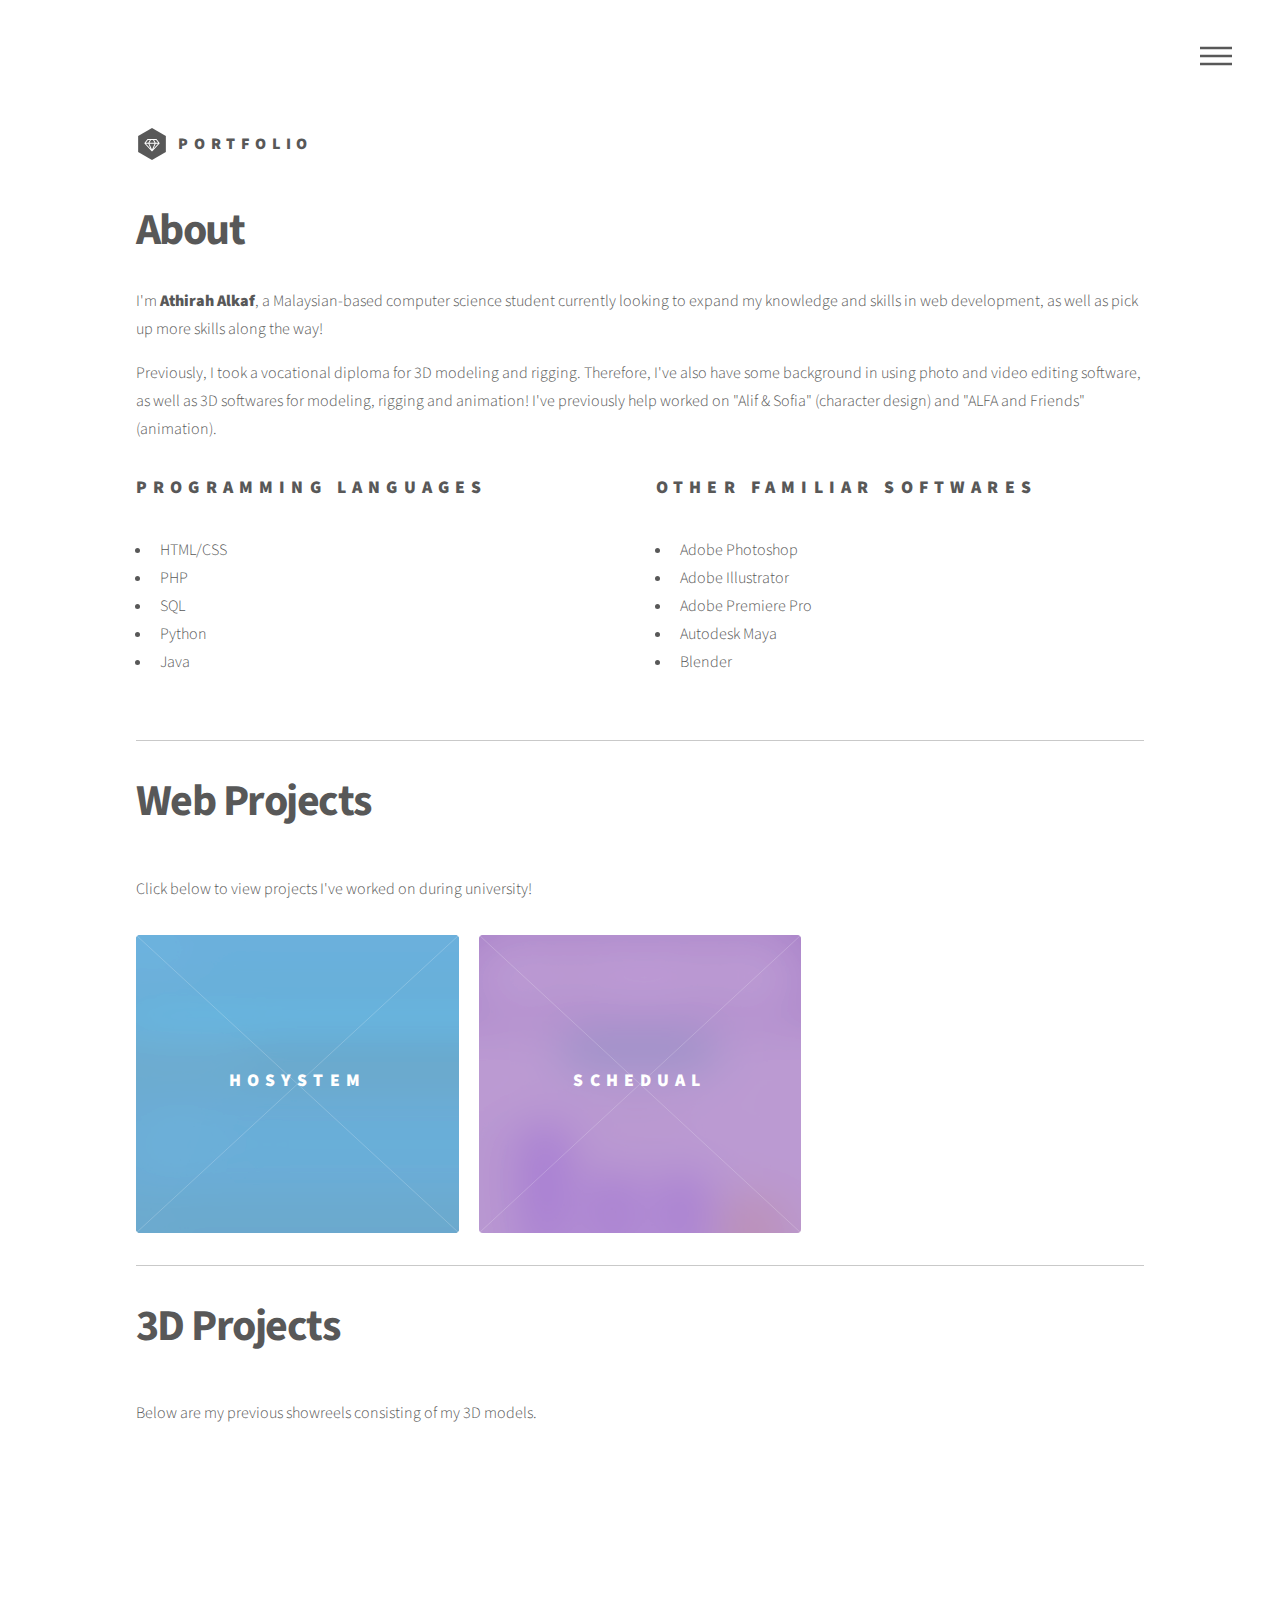
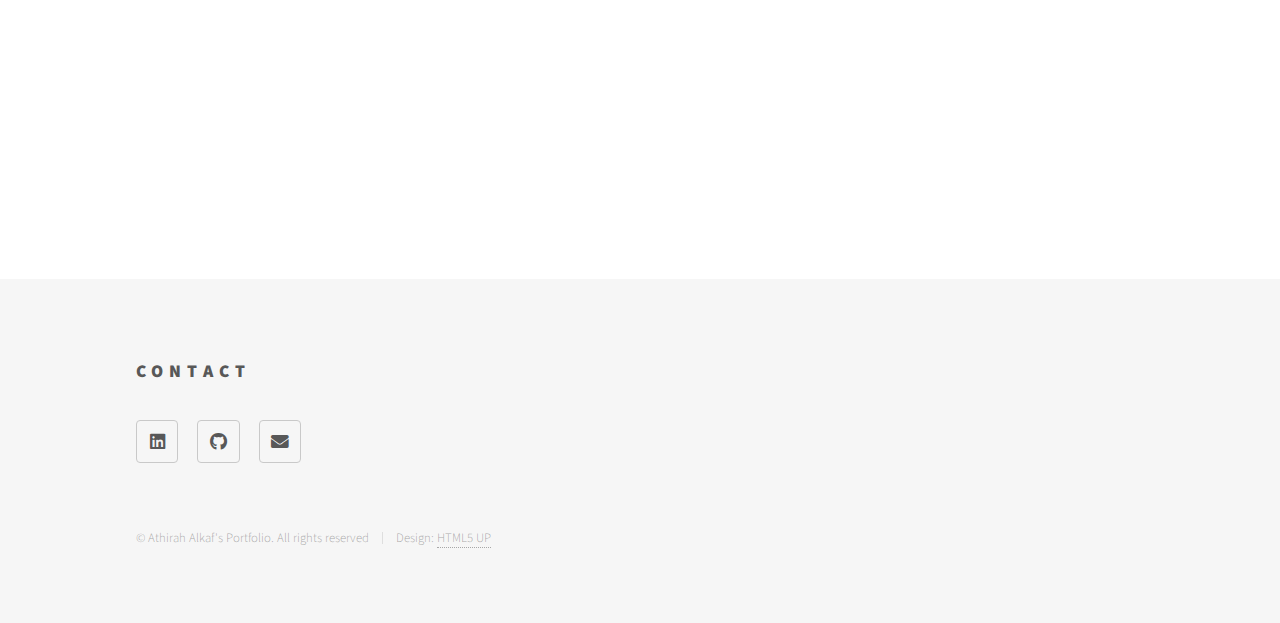
==== commit 69fdb88c: "Update index.html" ====
--- a/index.html
+++ b/index.html
@@ -40,6 +40,7 @@
 						<li><a href="index.html">Home</a></li>
 						<li><a href="hosys.html">Hosystem</a></li>
 						<li><a href="schedual.html">Schedual</a></li>
+						<li><a href="index.html#3dproject">3D Projects</a></li>
 					</ul>
 				</nav>
 
@@ -49,11 +50,12 @@
 							<header>
 								<h1>About</h1>
 								<p>I'm  <b>Athirah Alkaf</b>, a Malaysian-based computer science student currently looking to expand my knowledge and skills in web development, as well as pick up more skills along the way!</p>
+								<p>Previously, I took a vocational diploma for 3D modeling and rigging. Therefore, I've also have some background in using photo and video editing software, as well as 3D softwares for modeling, rigging and animation! I've previously help worked on "Alif & Sofia" (character design) and "ALFA and Friends" (animation).</p>
 							</header>
 							<section>
 								<div class="row">
 									<div class="col-6 col-12-medium">
-										<h2>Skills</h3>
+										<h2>Programming languages</h3>
 										<ul>
 											<li>HTML/CSS</li>
 											<li>PHP</li>
@@ -62,9 +64,22 @@
 											<li>Java</li>
 										</ul>
 									</div>
+									<div class="col-6 col-12-medium">
+										<h2>Other familiar softwares</h3>
+										<ul>
+											<li>Adobe Photoshop</li>
+											<li>Adobe Illustrator</li>
+											<li>Adobe Premiere Pro</li>
+											<li>Autodesk Maya</li>
+											<li>Blender</li>
+										</ul>
+									</div>
 								</div>
+
+				<!-- CS PORFOLIO -->
+
 								<hr>
-								<h1>Projects</h1>
+								<h1>Web Projects</h1>
 								<p>Click below to view projects I've worked on during university!</p>
 							</section>
 							<section class="tiles">
@@ -93,6 +108,17 @@
 									</a>
 								</article>
 							</section>
+
+				<!-- ART PORFOLIO -->
+
+							<hr>
+								<h1 id="3dproject">3D Projects</h1>
+								<p>Below are my previous showreels consisting of my 3D models.</p>
+							</section>
+							<section>
+								<iframe width="380" height="315" src="https://www.youtube.com/embed/Q8D3kZVIdt4"></iframe>
+								<iframe width="380" height="315" src="https://www.youtube.com/embed/jQ7leRyOXts"></iframe>
+							</section>
 						</div>
 					</div>
 
@@ -108,7 +134,7 @@
 								</ul>
 							</section>
 							<ul class="copyright">
-								<li>&copy; Untitled. All rights reserved</li><li>Design: <a href="http://html5up.net">HTML5 UP</a></li>
+								<li>&copy; Athirah Alkaf's Portfolio. All rights reserved</li><li>Design: <a href="http://html5up.net">HTML5 UP</a></li>
 							</ul>
 						</div>
 					</footer>
@@ -123,4 +149,4 @@
 			<script src="assets/js/main.js"></script>
 
 	</body>
-</html>+</html>
